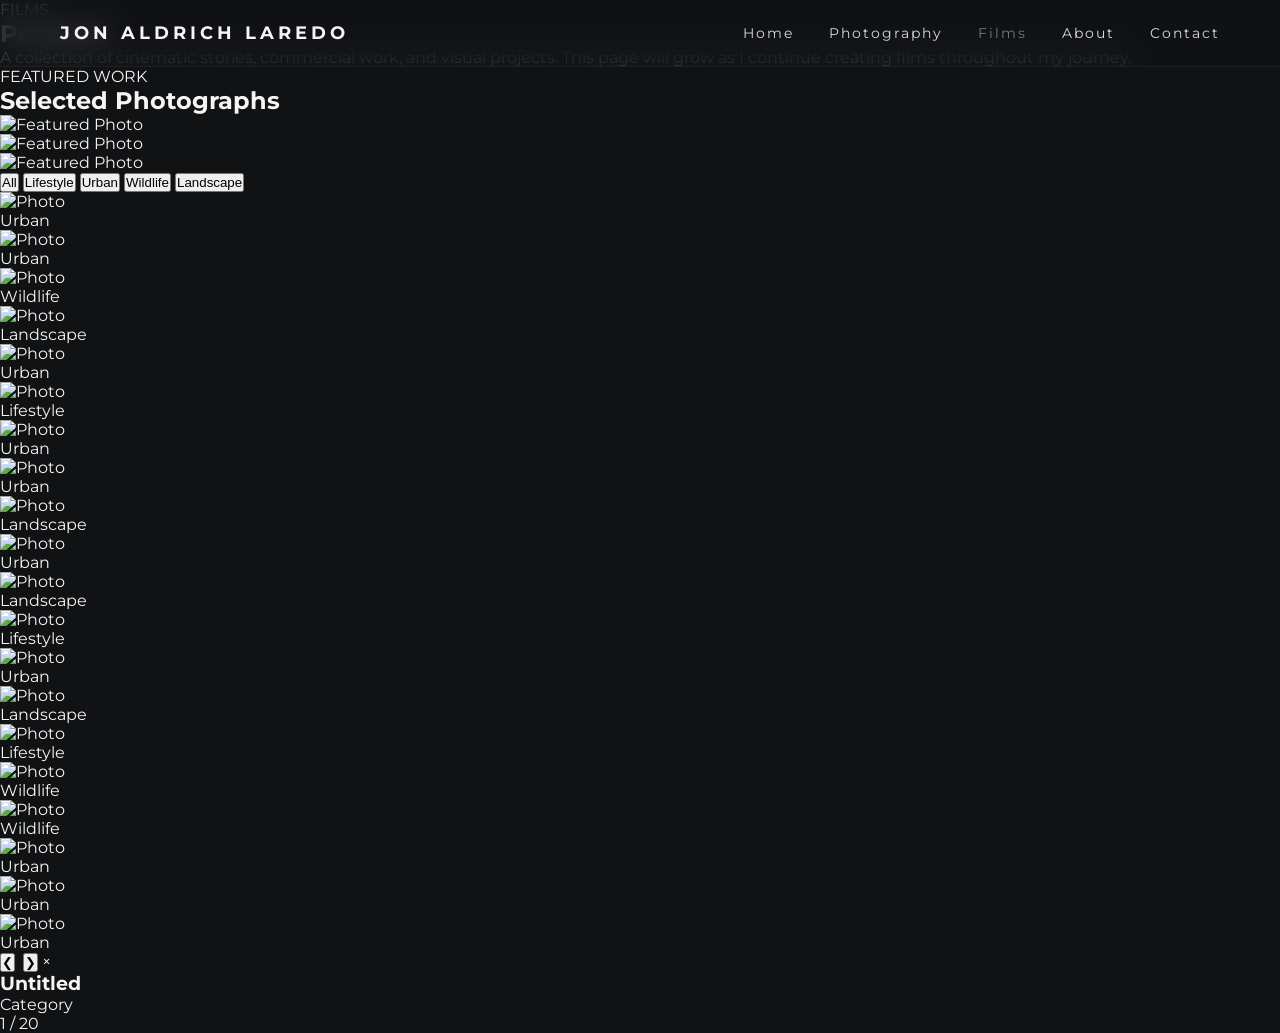
==== films/index.html @ a1ccaf4e "Added Films Section" ====
<!DOCTYPE html>
<html lang="en">

<head>

    <meta charset="UTF-8">

    <meta name="viewport" content="width=device-width, initial-scale=1.0">

    <title>Films | Jon Aldrich Laredo</title>

    <link rel="stylesheet" href="../style.css">
<link rel="stylesheet" href="films.css">

</head>

<body>

<nav>

    <h2>JON ALDRICH LAREDO</h2>

    <button
        class="hamburger"
        id="hamburger"
        aria-label="Open navigation">

        <span></span>
        <span></span>
        <span></span>

    </button>

    <ul id="nav-links">

        <li><a href="../">Home</a></li>
<li><a href="../gallery/">Photography</a></li>
<li><a href="#" class="nav-disabled">Films</a></li>
<li><a href="../#about">About</a></li>
<li><a href="../#contact">Contact</a></li>

    </ul>

</nav>

<section class="photo-hero">

    <p class="photo-label">
        FILMS
    </p>

    <h1>
        Portfolio
    </h1>

    <p class="photo-description">
    A collection of cinematic stories, commercial work, and visual projects. This page will grow as I continue creating films throughout my journey.
</p>

</section>

<section class="featured hidden">

    <p class="section-label">
        FEATURED WORK
    </p>

    <h2>
        Selected Photographs
    </h2>

    <div class="featured-grid">

        <div class="featured-large">

    <img
        src="../images/photo1.jpg"
        alt="Featured Photo"
        class="featured-image">

</div>

        <div>

            <div class="featured-small">

                <img
    src="../images/photo2.jpg"
    alt="Featured Photo"
    class="featured-image">

            </div>

            <div class="featured-small">

                <img
    src="../images/photo3.jpg"
    alt="Featured Photo"
    class="featured-image">

            </div>

        </div>

    </div>

</section>

<section class="gallery">

    <div class="gallery-filters">

        <button class="filter-btn active" data-filter="all">All</button>

        <button class="filter-btn" data-filter="lifestyle">Lifestyle</button>

        <button class="filter-btn" data-filter="urban">Urban</button>

        <button class="filter-btn" data-filter="wildlife">Wildlife</button>

        <button class="filter-btn" data-filter="landscape">Landscape</button>

    </div>

    <div class="gallery-grid">

        <div class="gallery-item" data-category="urban">

    <img src="../images/photo1.jpg" alt="Photo">

    <div class="photo-overlay">

        <p>Urban</p>

    </div>

</div>

<div class="gallery-item" data-category="urban">

    <img src="../images/photo2.jpg" alt="Photo">

    <div class="photo-overlay">

        <p>Urban</p>

    </div>

</div>

<div class="gallery-item" data-category="wildlife">

    <img src="../images/photo3.jpg" alt="Photo">

    <div class="photo-overlay">

        <p>Wildlife</p>

    </div>

</div>

<div class="gallery-item" data-category="landscape">

    <img src="../images/photo4.jpg" alt="Photo">

    <div class="photo-overlay">

        <p>Landscape</p>

    </div>

</div>

<div class="gallery-item" data-category="urban">

    <img src="../images/photo5.jpg" alt="Photo">

    <div class="photo-overlay">

        <p>Urban</p>

    </div>

</div>

<div class="gallery-item" data-category="lifestyle">

    <img src="../images/photo6.jpg" alt="Photo">

    <div class="photo-overlay">

        <p>Lifestyle</p>

    </div>

</div>

<div class="gallery-item" data-category="urban">

    <img src="../images/photo7.jpg" alt="Photo">

    <div class="photo-overlay">

        <p>Urban</p>

    </div>

</div>

<div class="gallery-item" data-category="urban">

    <img src="../images/photo8.jpg" alt="Photo">

    <div class="photo-overlay">

        <p>Urban</p>

    </div>

</div>

<div class="gallery-item" data-category="landscape">

    <img src="../images/photo9.jpg" alt="Photo">

    <div class="photo-overlay">

        <p>Landscape</p>

    </div>

</div>

<div class="gallery-item" data-category="urban">

    <img src="../images/photo10.jpg" alt="Photo">

    <div class="photo-overlay">

        <p>Urban</p>

    </div>

</div>

<div class="gallery-item" data-category="landscape">

    <img src="../images/photo11.jpg" alt="Photo">

    <div class="photo-overlay">

        <p>Landscape</p>

    </div>

</div>

<div class="gallery-item" data-category="lifestyle">

    <img src="../images/photo12.jpg" alt="Photo">

    <div class="photo-overlay">

        <p>Lifestyle</p>

    </div>

</div>

<div class="gallery-item" data-category="urban">

    <img src="../images/photo13.jpg" alt="Photo">

    <div class="photo-overlay">

        <p>Urban</p>

    </div>

</div>

<div class="gallery-item" data-category="landscape">

    <img src="../images/photo14.jpg" alt="Photo">

    <div class="photo-overlay">

        <p>Landscape</p>

    </div>

</div>

<div class="gallery-item" data-category="lifestyle">

    <img src="../images/photo15.jpg" alt="Photo">

    <div class="photo-overlay">

        <p>Lifestyle</p>

    </div>

</div>

<div class="gallery-item" data-category="wildlife">

    <img src="../images/photo16.jpg" alt="Photo">

    <div class="photo-overlay">

        <p>Wildlife</p>

    </div>

</div>

<div class="gallery-item" data-category="wildlife">

    <img src="../images/photo17.jpg" alt="Photo">

    <div class="photo-overlay">

        <p>Wildlife</p>

    </div>

</div>

<div class="gallery-item" data-category="urban">

    <img src="../images/photo18.jpg" alt="Photo">

    <div class="photo-overlay">

        <p>Urban</p>

    </div>

</div>

<div class="gallery-item" data-category="urban">

    <img src="../images/photo19.jpg" alt="Photo">

    <div class="photo-overlay">

        <p>Urban</p>

    </div>

</div>

<div class="gallery-item" data-category="urban">

    <img src="../images/photo20.jpg" alt="Photo">

    <div class="photo-overlay">

        <p>Urban</p>

    </div>

</div>

    </div>

</section>

<div class="lightbox" id="lightbox">

    <button class="lightbox-prev">&#10094;</button>

    <img class="lightbox-image" id="lightbox-image" alt="">

    <button class="lightbox-next">&#10095;</button>

    <span class="close-lightbox">&times;</span>

    <div class="lightbox-info">

    <h3 id="photo-title">Untitled</h3>

    <p id="photo-category">Category</p>

    <p class="photo-counter" id="photo-counter">
        1 / 20
    </p>

</div>

</div>

<script src="../script.js"></script>
<script src="films.js"></script>

</body>

</html>
---- style.css ----
/* Google Font */
@import url('https://fonts.googleapis.com/css2?family=Montserrat:wght@300;500;700&display=swap');

*{
    margin:0;
    padding:0;
    box-sizing:border-box;
}

body{

    background:#111214;
    color:#f5f5f5;

    font-family:'Montserrat',sans-serif;

}

nav{
    position: fixed;
    top: 0;
    width: 100%;

    display: flex;
    justify-content: space-between;
    align-items: center;

    padding: 22px 60px;

    background: rgba(17,18,20,0.75);
    backdrop-filter: blur(14px);
    -webkit-backdrop-filter: blur(14px);

    z-index: 1000;

    border-bottom: 1px solid rgba(255,255,255,0.05);
}

nav ul{
    display:flex;
    gap:35px;

    list-style:none;
}

nav ul li{
    cursor:pointer;

    transition:0.3s;

    color:#d9d9d9;

    letter-spacing:2px;

    font-size:14px;
}

nav ul li:hover{

    color:white;

}

nav h2{

    font-size:18px;

    letter-spacing:4px;

    font-weight:700;

}

.hamburger{

    display:none;

    flex-direction:column;

    justify-content:space-between;

    width:30px;

    height:22px;

    background:none;

    border:none;

    cursor:pointer;

    z-index:1001;

}

.hamburger span{

    width:100%;

    height:3px;

    background:#ffffff;

    border-radius:2px;

    transition:.35s ease;

}

.hamburger.active span:nth-child(1){

    transform:translateY(9px) rotate(45deg);

}

.hamburger.active span:nth-child(2){

    opacity:0;

}

.hamburger.active span:nth-child(3){

    transform:translateY(-10px) rotate(-45deg);

}

.hero{

    min-height:100vh;

    background-image:url("images/hero.jpg");
    background-size:cover;
    background-position:center;

    position:relative;
    isolation:isolate;

    display:flex;
    flex-direction:column;
    justify-content:center;
    align-items:center;

    text-align:center;

    padding:0 30px;

    color:white;

}

.hero::before{

    content:"";

    position:absolute;

    inset:0;

    background:
        radial-gradient(
            circle,
            rgba(17,18,20,0) 35%,
            rgba(17,18,20,.20) 70%,
            rgba(17,18,20,.55) 100%
        );

    pointer-events:none;

}

.hero h1{

    font-size:72px;

    color: #f1f1f1;

    letter-spacing:8px;

    margin-bottom:20px;

}

.hero p{

    font-size:18px;

    color:#3D4F59;

    letter-spacing:4px;

}

.hero h3{

    margin-top:35px;

    max-width:700px;

    line-height:1.9;

    font-weight:300;

    font-size:22px;

    color:#3D4F59;

}

.button{

    margin-top:40px;

    padding:15px 40px;

    border:1px solid rgba(255,255,255,.15);

    border-radius:50px;

    background:transparent;

    color:#f5f5f5;

    text-decoration:none;

    letter-spacing:3px;

    transition:
        background .35s,
        color .35s,
        transform .35s,
        box-shadow .35s,
        border-color .35s;

}

.button:hover{

    background:#ffffff;

    color:#111214;

    border-color:#ffffff;

    transform:translateY(-4px);

    box-shadow:0 10px 35px rgba(255,255,255,.12);

}

.button:focus{

    outline:none;

}

.button:focus-visible{

    outline:2px solid rgba(255,255,255,.5);

    outline-offset:4px;

}

.scroll-arrow{

    position:absolute;

    bottom:40px;

    font-size:30px;

    opacity:.6;

    animation:bounce 2s infinite;

}

@keyframes bounce{

    0%,100%{

        transform:translateY(0);

    }

    50%{

        transform:translateY(10px);

    }

}

.hero h1{

    animation:fadeUp 1s ease forwards;

}

.hero p{

    opacity:0;

    animation:fadeUp .9s ease forwards;

    animation-delay:.3s;

}

.hero h3{

    opacity:0;

    animation:fadeUp .9s ease forwards;

    animation-delay:.6s;

}

.button{

    opacity:0;

    animation:fadeUp .9s ease forwards;

    animation-delay:.9s;

}

@keyframes fadeUp{

    from{

        opacity:0;

        transform:translateY(40px);

    }

    to{

        opacity:1;

        transform:translateY(0);

    }

}

.work{

    position:relative;

    overflow:hidden;

    padding:180px 12% 140px;

    text-align:center;

    background:linear-gradient(
        180deg,
        #111214 0%,
        #17191D 100%
    );

}

.work h2{

    font-size:42px;

    letter-spacing:5px;

    margin-bottom:20px;

}

.work p{

    color:#999;

    margin-bottom:80px;

    font-size:18px;

}

.project{

    max-width:1100px;

    margin:170px auto;

}

.project-header {
    text-align: center;
    margin-bottom: 30px;
}

.project-category{

    font-size:12px;

    letter-spacing:4px;

    text-transform:uppercase;

    color:#8f98a3;

    margin-bottom:12px;

    font-weight:600;

}

.project-number{

    font-size:60px;

    font-weight:700;

    color:rgba(255,255,255,.08);

    line-height:1;

    margin-bottom:18px;

    letter-spacing:2px;

    user-select:text;

}

.project-header h3 {
    margin-bottom: 10px;
}

.project-header span {
    display: block;
    font-size: 0.9rem;
    opacity: 0.7;
}

.project-description {
    max-width: 600px;
    margin: 15px auto 0;
    line-height: 1.6;
    opacity: 0.75;
}

.project-header h3{

    font-size:30px;

    font-weight:600;

    letter-spacing:2px;

}

.project-header span{

    color:#8b8b8b;

    font-size:14px;

    letter-spacing:2px;

}

.comparison{

    position:relative;

    width:100%;

    aspect-ratio:16/9;

    overflow:hidden;

    border-radius:20px;

    cursor:ew-resize;

    user-select:none;

    border:1px solid rgba(255,255,255,.08);

}

.comparison-img{

    position:absolute;

    inset:0;

    width:100%;

    height:100%;

    object-fit:cover;

    pointer-events:none;
user-select:none;
-webkit-user-drag:none;

}

.after-img{

    clip-path: inset(0 50% 0 0);

}

.slider-line{

    position:absolute;

    top:0;

    left:50%;

    width:2px;

    height:100%;

    background:white;

    transform:translateX(-50%);

    pointer-events:none;

}

.slider-handle{

    position:absolute;

    top:50%;

    left:50%;

    width:46px;

    height:46px;

    border-radius:50%;

    background:white;

    transform:translate(-50%,-50%);

    box-shadow:0 0 25px rgba(0,0,0,.35);

    pointer-events:none;

}

.hero h1 {
    font-size: 80px;
    letter-spacing: 8px;
    margin: 0;
    font-weight: 700;
}

.hero h2 {
    font-size: 28px;
    margin-top: 15px;
    font-weight: 400;
}

.hero p {
    font-size: 18px;
    margin: 30px auto;
    max-width: 600px;
    line-height: 1.6;
}

.about {

    padding:170px 20px;

    background:linear-gradient(
        180deg,
        #17191D 0%,
        #111214 100%
    );

    color:white;

}

.about-content {
    max-width: 800px;
    margin: auto;
    text-align: center;
}

.about h2 {
    font-size: 50px;
    margin-bottom: 30px;
}

.about p {
    font-size: 18px;
    line-height: 1.8;
    color: #ddd;
    margin-bottom: 20px;
}

html {
    scroll-behavior: smooth;
}

nav a{
    color: inherit;
    text-decoration: none;
    position: relative;
    transition: color .3s ease;
}

nav a.active{
    color: white;
}

nav a.active::after{
    content: "";
    position: absolute;
    left: 0;
    bottom: -8px;
    width: 100%;
    height: 2px;
    background: white;
    border-radius: 999px;
}

nav a.nav-disabled{
    opacity:0.5;
    cursor:not-allowed;
    pointer-events:none;
}

.hidden{
    opacity:0;
    transform:translateY(70px);
    filter:blur(8px);

    transition:
        opacity .9s ease,
        transform .9s ease,
        filter .9s ease;
}

.show{
    opacity:1;
    transform:translateY(0);
    filter:blur(0);
}

.project:nth-child(2){
    transition-delay:.15s;
}

.project:nth-child(3){
    transition-delay:.3s;
}

@media (max-width:768px){

    nav{

        padding:20px;

    }

    nav h2{

        font-size:15px;

        letter-spacing:2px;

    }

    .hamburger{

        display:flex;

    }

    nav ul{

        position:fixed;

        top:0;

        right:-100%;

        width:260px;

        height:100vh;

        background:#111214;

        flex-direction:column;

        justify-content:center;

        align-items:center;

        gap:40px;

        transition:right .35s ease;

    }

    nav ul.active{

        right:0;

    }

    .hero h1{

        font-size:40px;

        letter-spacing:4px;

    }

}

footer{
    padding:80px 20px;
    text-align:center;

    border-top:1px solid rgba(255,255,255,.08);

    background:#0c0d0f;
}

footer p{
    color:#cfcfcf;
    letter-spacing:1px;
}

.footer-subtitle{

    margin-top:12px;

    color:#7f8792;

    font-size:14px;

    letter-spacing:3px;

    text-transform:uppercase;

}

nav.scrolled{

    background:rgba(10,10,10,.92);

    border-bottom:1px solid rgba(255,255,255,.08);

    backdrop-filter:blur(18px);

    box-shadow:0 8px 30px rgba(0,0,0,.25);

    transition:.4s ease;

}

.project{

    transition:

        transform .45s ease,

        opacity .45s ease;

}

.project:hover{

    transform:translateY(-12px);

}

::selection{

    background:#ffffff;

    color:#111214;

}

.contact{

    padding:170px 20px 140px;

    text-align:center;

}

.contact h2{

    font-size:42px;

    letter-spacing:5px;

    margin-bottom:20px;

}

.contact p{

    color:#999;

    line-height:1.8;

    font-size:18px;

}

.contact p:last-child{

    margin-top:20px;

    color:white;

}

/* Prevent decorative text from being highlighted */

nav h2,
.hero h1,
.about,
footer {
    user-select: none;
    -webkit-user-select: none;
    -moz-user-select: none;
    -ms-user-select: none;
}

/* Soft ambient glow behind Portfolio */

.work::before{

    content:"";

    position:absolute;

    top:-300px;

    left:50%;

    transform:translateX(-50%);

    width:900px;

    height:900px;

    border-radius:50%;

    background:rgba(255,255,255,.02);

    filter:blur(140px);

    pointer-events:none;

}

/* ========================================
   PORTFOLIO GATEWAY
======================================== */

.portfolio-gateway {
    padding: 120px 8%;
}

.portfolio-grid {
    margin-top: 60px;

    display: grid;
    grid-template-columns: repeat(2, 1fr);
    gap: 32px;
}

.portfolio-card {
    position: relative;

    isolation: isolate;

    display: block;

    height: 500px;

    border-radius: 24px;

    overflow: hidden;

    text-decoration: none;

    background: #111;

    transition: transform .4s ease;
}

.portfolio-card:hover {
    transform: translateY(-8px);
}

.portfolio-card img {
    width: 100%;
    height: 100%;

    object-fit: cover;

    transition: transform .6s ease;
}

.portfolio-card:hover img {
    transform: scale(1.05);
}

.portfolio-card::after {
    content: "";

    position: absolute;
    inset: 0;

    background: linear-gradient(
        to top,
        rgba(0,0,0,.75),
        rgba(0,0,0,.15),
        transparent
    );
}

.portfolio-card-content {
    position: absolute;

    left: 32px;
    right: 32px;
    bottom: 32px;

    color: white;

    z-index: 2;
}

.portfolio-card-content h3 {
    font-size: 2rem;
    margin-bottom: 10px;
}

.portfolio-card-content p {
    opacity: .85;
}

.disabled {
    background: linear-gradient(135deg,#1d1d1d,#2c2c2c);

    display: flex;
    justify-content: center;
    align-items: center;

    cursor: default;
}

.disabled::after {
    display: none;
}

.film-overlay{
    position:absolute;
    inset:0;

    background:
        radial-gradient(circle at top,
        rgba(255,255,255,.08),
        transparent 55%),

        linear-gradient(
        135deg,
        #0f172a,
        #111827,
        #030712);

    opacity:.95;
}

.coming-soon-tag{

    display:inline-block;

    margin-bottom:18px;

    padding:8px 16px;

    border-radius:999px;

    background:rgba(255,255,255,.12);

    backdrop-filter:blur(12px);

    font-size:.75rem;

    letter-spacing:2px;

    text-transform:uppercase;
}

.portfolio-slideshow{
    position:absolute;
    inset:0;
}

.slide{

    position:absolute;
    inset:0;

    width:100%;
    height:100%;

    object-fit:cover;

    opacity:0;

    transition:
        opacity 1.5s ease,
        transform 8s ease;

    transform:scale(1);
}

.slide.active{

    opacity:1;

    transform:scale(1.05);
}

.portfolio-card::before{

    content:"";

    position:absolute;

    inset:0;

    background:
    radial-gradient(
        400px circle at var(--x) var(--y),
        rgba(255,255,255,.16),
        transparent 40%
    );

    opacity:0;

    transition:opacity .3s ease;

    z-index:1;

    pointer-events:none;

}

.portfolio-card:hover::before{

    opacity:1;

}
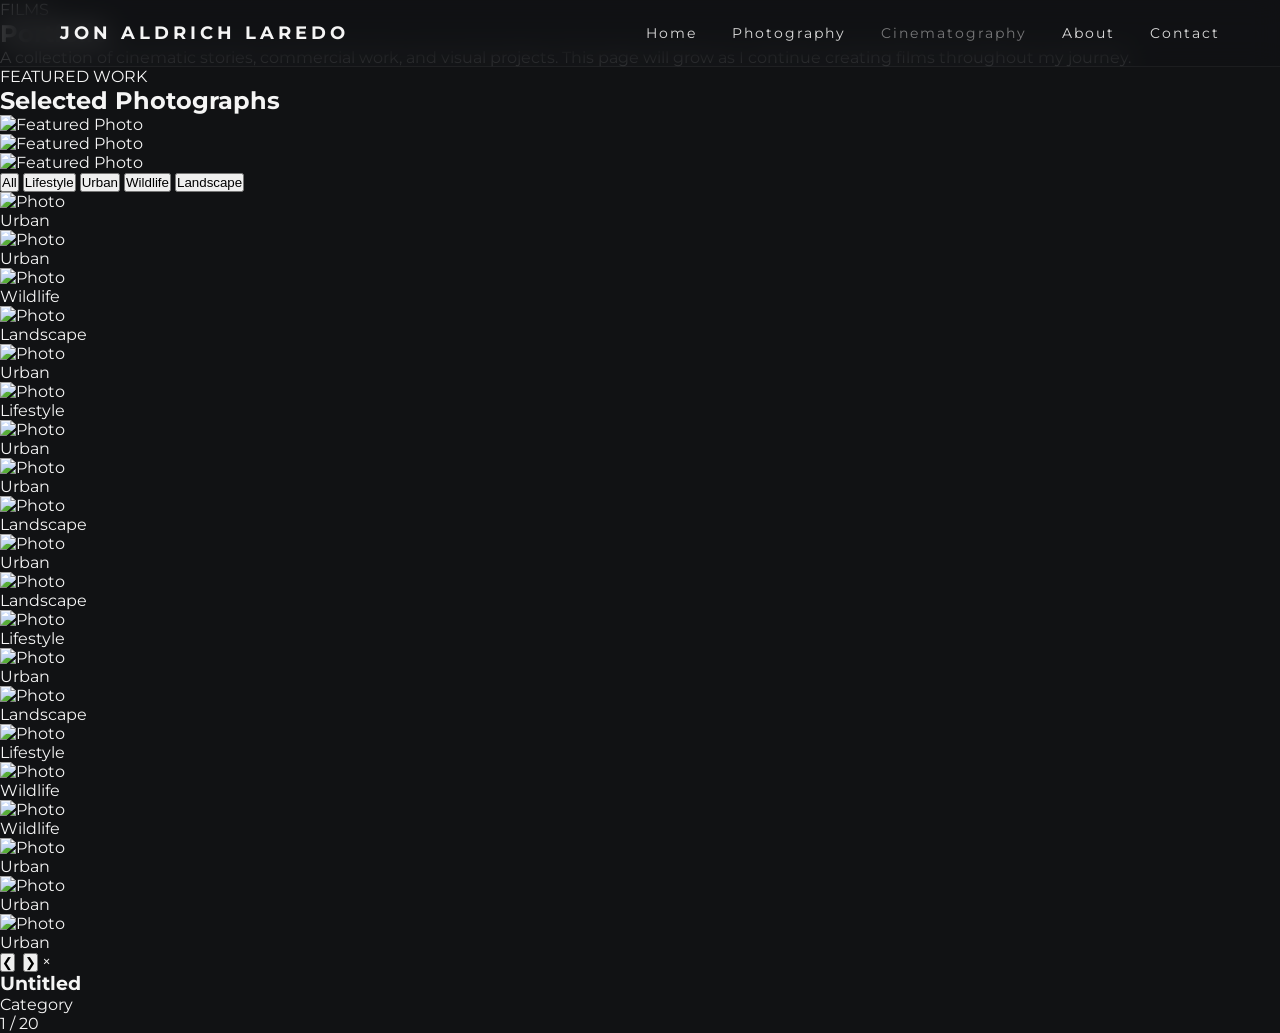
==== commit 7d3a42c4: "Renamed Films to Cinematography" ====
--- a/films/index.html
+++ b/films/index.html
@@ -7,7 +7,7 @@
 
     <meta name="viewport" content="width=device-width, initial-scale=1.0">
 
-    <title>Films | Jon Aldrich Laredo</title>
+    <title>Cinematography | Jon Aldrich Laredo</title>
 
     <link rel="stylesheet" href="../style.css">
 <link rel="stylesheet" href="films.css">
@@ -35,7 +35,7 @@
 
         <li><a href="../">Home</a></li>
 <li><a href="../gallery/">Photography</a></li>
-<li><a href="#" class="nav-disabled">Films</a></li>
+<li><a href="#" class="nav-disabled">Cinematography</a></li>
 <li><a href="../#about">About</a></li>
 <li><a href="../#contact">Contact</a></li>
 
